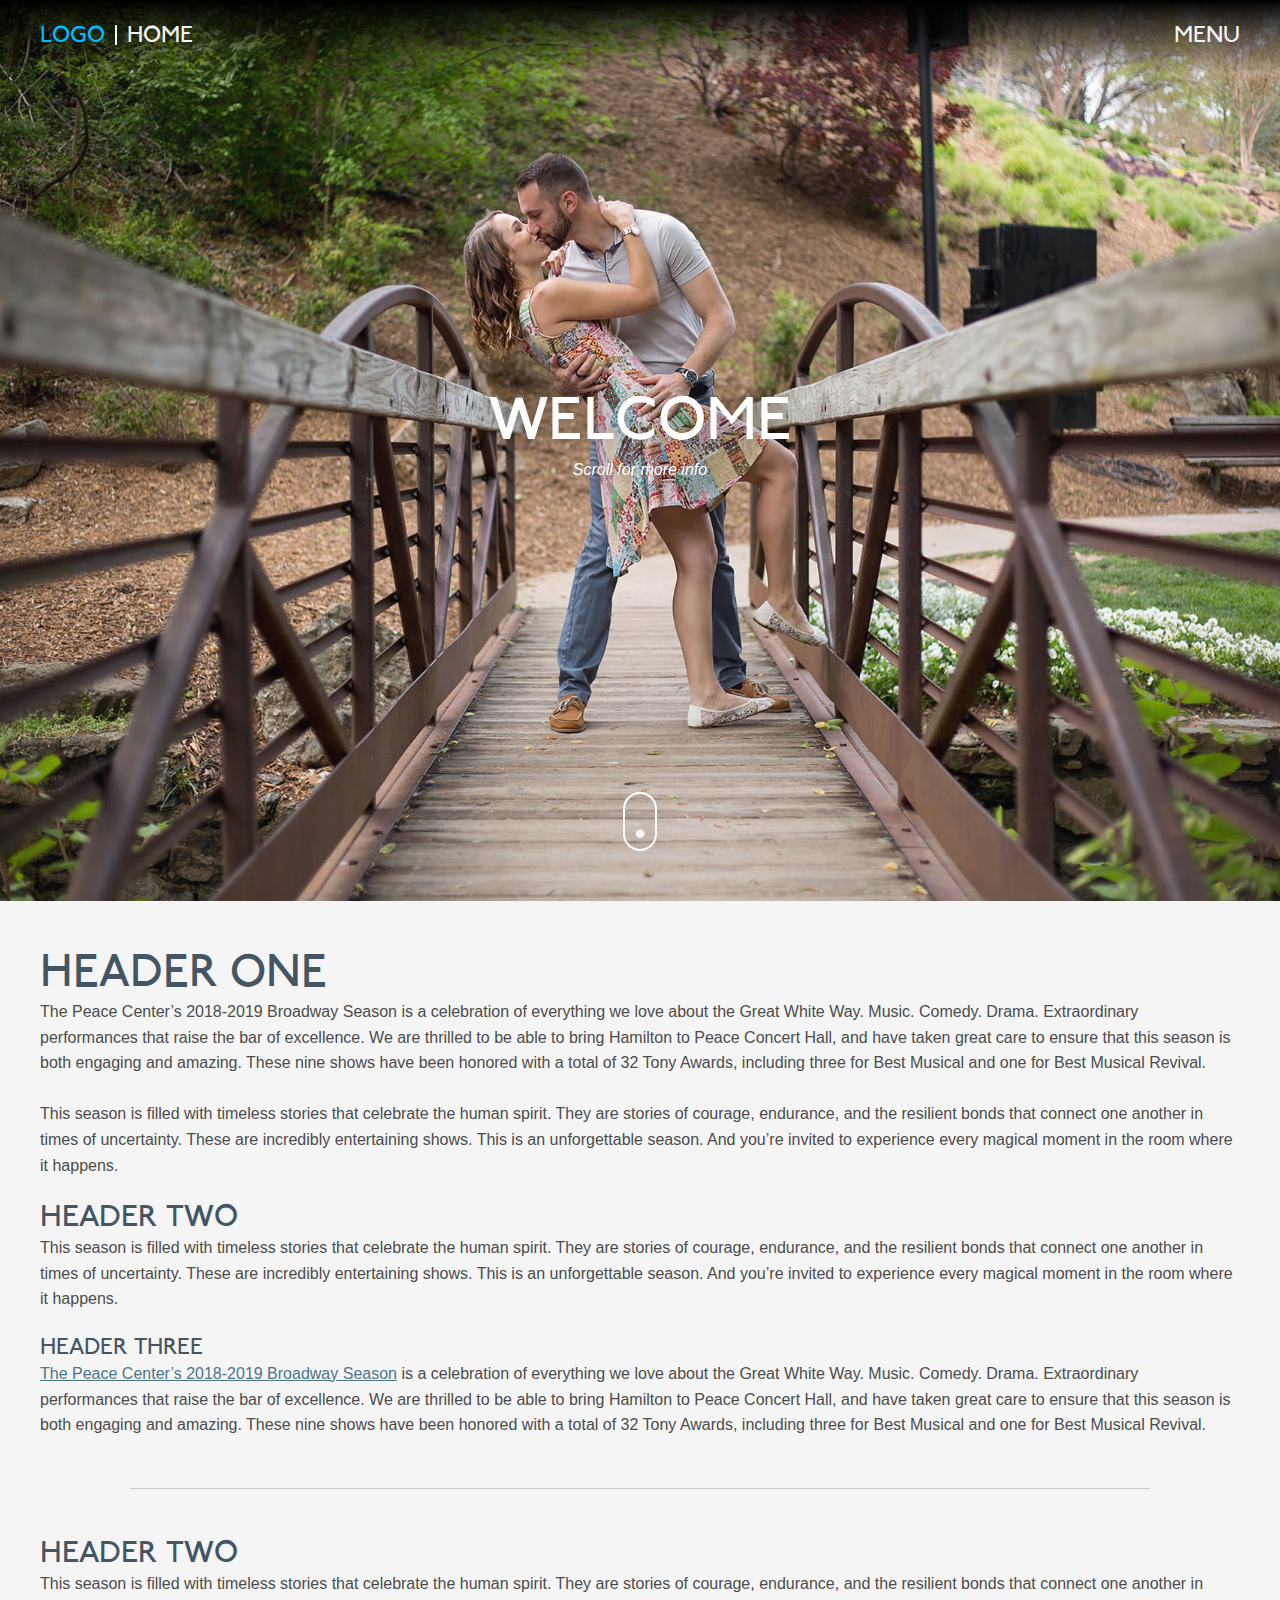
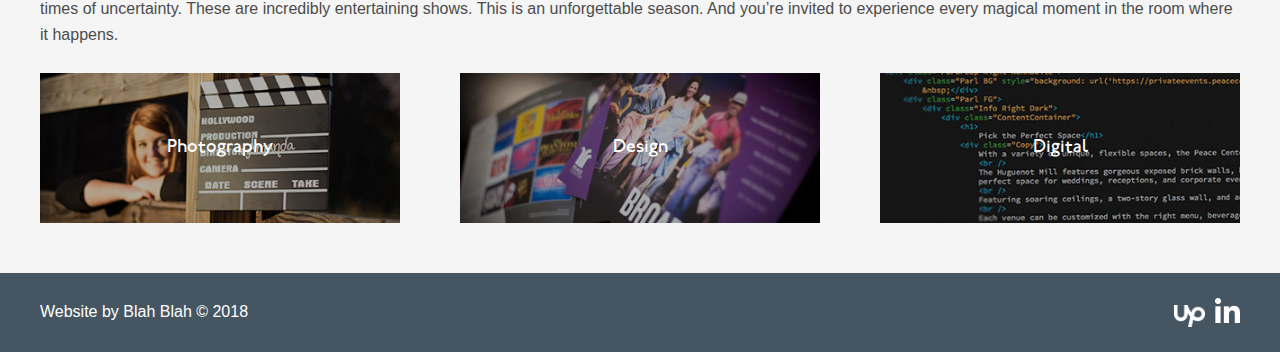
==== index.html @ f7c5461b "gallery push for testing" ====
<!doctype html>
<html>
<head>
<meta charset="UTF-8">
<title>Home</title>
	<meta name="viewport" content="width=device-width, initial-scale=1.0">
	<link href="resources/css/unite-gallery.css" type="text/css" rel="stylesheet">
	<link href="resources/css/style.css" type="text/css" rel="stylesheet">
	<script src="https://code.jquery.com/jquery-3.2.1.min.js" integrity="sha256-hwg4gsxgFZhOsEEamdOYGBf13FyQuiTwlAQgxVSNgt4=" crossorigin="anonymous"></script>
	<script src="resources/js/googlejs.js"></script>
	<script src ="resources/js/unitegallery.js"></script>
	<script src ="resources/js/sss.js"></script>
	<script src ="resources/js/jquery.ready.js"></script>
</head>

<body>
	<!--Menu-->
	<header>
		<div class="holder maxw">
			<div class="logo">
				<span>Logo</span>
				<div style="background: #f5f5f5; width: 2px; height: 20px; display: inline-block; margin: 0 10px;"></div>
				<span>Home</span>
			</div>
			<div class="mobiletoggle">Menu</div>
			<nav class="menu">
				<div class="menulist">
					<li class="top"><a href="index.html">Home</a></li>
					<li class="top"><a href="about.html">About</a></li>
					<li class="top child listener"><a href="galleryselect.html">Portfolio</a>
						<ul class="dropdown hidden listener">
							<li class="sub"><a href="gallery1.html">Photography</a></li>
							<li class="sub"><a href="gallery2.html">Print & Digital Design</a></li>
							<li class="sub"><a href="gallery3.html">Digital Production</a></li>
						</ul>
					</li>
					<li class="top"><a href="contact.html">Contact</a></li>
				</div>
			</nav>
		</div>
	</header>
	<!--Slider-->
	<div class="slider homepage" style="margin-top: -74px;">
		<div class="hero" style="background-image: url(resources/images/big/bridgefull.jpg)">
			<div class="holder">
				<h1>Welcome</h1>
				<p>Scroll for more info</p>
			</div>
			<div class="downward"></div>
		</div>
		<div class="hero" style="background-image: url(resources/images/big/EclipseL-1.jpg)">
			<div class="holder">
				<h1>Welcome</h1>
				<p>Scroll for more info</p>
			</div>
			<div class="downward"></div>
		</div>
		<div class="hero" style="background-image: url(resources/images/big/cbroadway1.jpg)">
			<div class="holder">
				<h1>Welcome</h1>
				<p>Scroll for more info</p>
			</div>
			<div class="downward"></div>
		</div>
		<div class="hero" style="background-image: url(resources/images/big/amanda.jpg)">
			<div class="holder">
				<h1>Welcome</h1>
				<p>Scroll for more info</p>
			</div>
			<div class="downward"></div>
		</div>
	</div>
	<!--Content-->
	<div class="main">
		<div class="maxw">
			<div class="content">
				<div class="copy">
					<h1>Header One</h1>
					<p>The Peace Center’s 2018-2019 Broadway Season is a celebration of everything we love about the Great White Way. Music. Comedy. Drama. Extraordinary performances that raise the bar of excellence. We are thrilled to be able to bring Hamilton to Peace Concert Hall, and have taken great care to ensure that this season is both engaging and amazing. These nine shows have been honored with a total of 32 Tony Awards, including three for Best Musical and one for Best Musical Revival.<br><br>

					This season is filled with timeless stories that celebrate the human spirit. They are stories of courage, endurance, and the resilient bonds that connect one another in times of uncertainty. These are incredibly entertaining shows. This is an unforgettable season. And you’re invited to experience every magical moment in the room where it happens.</p>
					<h2>Header Two</h2>
					<p>This season is filled with timeless stories that celebrate the human spirit. They are stories of courage, endurance, and the resilient bonds that connect one another in times of uncertainty. These are incredibly entertaining shows. This is an unforgettable season. And you’re invited to experience every magical moment in the room where it happens.</p>
					<h3>Header Three</h3>
					<p><a href="#">The Peace Center’s 2018-2019 Broadway Season</a> is a celebration of everything we love about the Great White Way. Music. Comedy. Drama. Extraordinary performances that raise the bar of excellence. We are thrilled to be able to bring Hamilton to Peace Concert Hall, and have taken great care to ensure that this season is both engaging and amazing. These nine shows have been honored with a total of 32 Tony Awards, including three for Best Musical and one for Best Musical Revival.</p>
				</div>
				<div class="sectionSep"></div>
				<div class="copy">
					<h2>Header Two</h2>
					<p>This season is filled with timeless stories that celebrate the human spirit. They are stories of courage, endurance, and the resilient bonds that connect one another in times of uncertainty. These are incredibly entertaining shows. This is an unforgettable season. And you’re invited to experience every magical moment in the room where it happens.</p>
				</div>
				<div class="holder three">
					<div class="boxlinks" style="background-image: url('resources/images/thumbs/amanda-home.jpg');">
						<a class="gallink" href="gallery1.html">View Gallery</a>
						<span class="galvanish">Photography</span>
					</div>
					<div class="boxlinks" style="background-image: url('resources/images/thumbs/bwbrochure.jpg');">
						<a class="gallink" href="gallery2.html">View Gallery</a>
						<span class="galvanish">Design</span>
					</div>
					<div class="boxlinks" style="background-image: url('resources/images/thumbs/code-home.jpg');">
						<a class="gallink" href="gallery3.html">View Gallery</a>
						<span class="galvanish">Digital</span>
					</div>
				</div>
			</div>
		</div>
	</div>
	<!--Footer-->
	<footer>
		<div class="maxw flex">
			<span>Website by Blah Blah © 2018</span>
			<div class="holder">
				<img alt="" src="resources/images/images/upwork.png" class="social" style="height: 22px; margin: 7px 10px 0 0;">
				<img alt="" src="resources/images/images/linkedin.png" class="social" style="height: 25px;">
			</div>
		</div>
	</footer>
</body>
</html>
---- resources/css/unite-gallery.css ----
.---------Protection--------{}

.ug-gallery-wrapper, 
.ug-gallery-wrapper *{
	transition: all !important;
	-o-transition: all !important;
	-webkit-transition: all;
	-moz-transition: all !important;
	-ms-transition: all !important;
	max-width:none;
}

.ug-gallery-wrapper{
	z-index:0;
} 

.ug-item-wrapper img{
	width:auto;
	max-width:none;
	margin:0px;
	padding:0px;
}

.ug-videoplayer-wrapper video{
	height:100%;
	width:100%;
	visibility: visible !important;
}


.---------General_Styles--------{}

.ug-rtl{
	direction:rtl;
}

.ug-gallery-wrapper{
	overflow:hidden;
	position:relative;
	font-family:Arial, Helvetica, sans-serif;
}

.ug-error-message{
	text-align:center;
	padding-top:30px;
	padding-bottom:30px;
	font-size:20px;
	color:#F30D0D;
}

.ug-error-message-wrapper{
	width:100%;
	height:100%;
	border:1px solid black;
}

.ug-gallery-wrapper .ug-canvas-pie{
	position:absolute;
	z-index:4;
}

.ug-gallery-wrapper .ug-progress-bar{
	position:absolute;
	overflow:hidden;
	z-index:4;
}

.ug-gallery-wrapper .ug-progress-bar-inner{
	xposition:absolute;
}

.ug-gallery-wrapper.ug-fullscreen{
	height: 100% !important;
	width: 100% !important;
	max-width:none !important;
	max-height:none !important;
}

.ug-gallery-wrapper.ug-fake-fullscreen{
	position: fixed !important;
	height: auto !important;
	width: auto !important;
	max-width:none !important;
	max-height:none !important;
	margin: 0px !important;
	padding: 0px !important;
	top: 0px !important;
	left: 0px !important;
	bottom: 0px !important;
	right: 0px !important;
	z-index: 999999 !important;
}

.ug-body-fullscreen{
	overflow: hidden !important;
	height: 100% !important;
	width: 100% !important;
	margin:0px !important;
	padding:0px !important;	
}

.ug-gallery-wrapper .ug-preloader-trans{
	display:block;
	height:35px;
	width:32px;
	height:32px;
	background-image:url('../images/images/loader_skype_trans.gif');
	background-repeat:no-repeat;
}


.--------------SLIDER------------------{}

.ug-gallery-wrapper .ug-slider-wrapper{
	position:absolute;
	overflow:hidden;
	z-index:1;
	background-color:#000000;
}


.ug-slider-wrapper .ug-slide-wrapper{
	position:absolute;
}

.ug-slide-wrapper.ug-slide-clickable{
	cursor:pointer;
}

.ug-slider-wrapper .ug-slider-inner{
	position:absolute;
	z-index:0;
}

.ug-slider-wrapper .ug-item-wrapper{
	position:absolute;
	overflow:hidden;
}

.ug-slider-wrapper,
.ug-item-wrapper img{
	
	-webkit-user-select: none;	/* make unselectable */         
	-moz-user-select: none; 
	-ms-user-select: none;	
	max-width:none !important;
	box-sizing:border-box;
}

.ug-slider-wrapper .ug-slider-preloader{
	position:absolute;
	z-index:1;
	border:2px solid #ffffff;
	border-radius:6px;
	background-color:#ffffff;
	background-position:center center;
	background-repeat:no-repeat;
}

.ug-slider-preloader.ug-loader1{
	width:30px;
	height:30px;
	background-image:url('../images/images/loader-white1.gif');
}

.ug-slider-preloader.ug-loader1.ug-loader-black{
	background-image:url('../images/images/loader-black1.gif');	
}
	
.ug-slider-preloader.ug-loader2{
	width:32px;
	height:32px;
	background-image:url('../images/images/loader-white2.gif');
}

.ug-slider-preloader.ug-loader2.ug-loader-black{
	background-image:url('../images/images/loader-black2.gif');	
}

.ug-slider-preloader.ug-loader3{
	width:38px;
	height:38px;
	background-image:url('../images/images/loader-white3.gif');
}

.ug-slider-preloader.ug-loader3.ug-loader-black{
	background-image:url('../images/images/loader-black3.gif');	
}

.ug-slider-preloader.ug-loader4{
	width:32px;
	height:32px;
	background-image:url('../images/images/loader-white4.gif');
	background-color:white;
}

.ug-slider-preloader.ug-loader4.ug-loader-black{
	background-image:url('../images/images/loader-black4.gif');	
}

.ug-slider-preloader.ug-loader5{
	width:60px;
	height:8px;
	background-image:url('../images/images/loader-white5.gif');
	background-color:white;
	border:none;
	border-radius:0px;
}

.ug-slider-preloader.ug-loader5.ug-loader-black{
	background-image:url('../images/images/loader-black5.gif');
	border:2px solid #000000;
}

.ug-slider-preloader.ug-loader6{
	width:32px;
	height:32px;
	background-image:url('../images/images/loader-white6.gif');
}

.ug-slider-preloader.ug-loader6.ug-loader-black{
	background-image:url('../images/images/loader-black6.gif');	
}

.ug-slider-preloader.ug-loader7{
	width:32px;
	height:10px;
	background-image:url('../images/images/loader-white7.gif');
	border-width:3px;
	border-radius:3px;
}

.ug-slider-preloader.ug-loader7.ug-loader-black{
	background-image:url('../images/images/loader-black7.gif');	
}

.ug-slider-preloader.ug-loader-black{
	border-color:#000000;
	background-color:#000000;
}

.ug-slider-preloader.ug-loader-nobg{
	background-color:transparent;
}

.ug-slider-wrapper .ug-button-videoplay{
	position:absolute;
	z-index:2;
	cursor:pointer;	
}

.ug-slider-wrapper .ug-button-videoplay.ug-type-square{	
	width:86px;
	height:66px;
	background-image:url('../images/images/play-button-square.png');
	background-position:0px -66px;
}

.ug-slider-wrapper .ug-button-videoplay.ug-type-square.ug-button-hover{
	background-position:0px 0px;
}


.ug-slider-wrapper .ug-button-videoplay.ug-type-round{	
	width:76px;
	height:76px;
	background-image:url('../images/images/play-button-round.png');
	opacity:0.9;
	filter: alpha(opacity = 90);
	transition: all 0.3s ease 0s !important;
}


.ug-slider-wrapper .ug-button-videoplay.ug-type-round.ug-button-hover{
	opacity:1;
	filter: alpha(opacity = 100);
	transition: all 0.3s ease 0s !important;
}


.--------------VIDEO_PLAYER------------------{}

.ug-gallery-wrapper .ug-videoplayer{
	position:absolute;
	z-index:100;	
	background-color:#000000;
	background-image:url('../images/images/loader-black1.gif');	
	background-repeat:no-repeat;
	background-position:center center;
	box-sizing:border-box;
	-moz-box-sizing:border-box;
}

.ug-videoplayer .ug-videoplayer-wrapper{
	width:100%;
	height:100%;
	background-color:#000000;
	background-image:url('../images/images/loader-black1.gif');	
	background-repeat:no-repeat;
	background-position:center center;
}


.ug-videoplayer .ug-videoplayer-button-close{
	position:absolute;
	height:64px;
	width:64px;
	background-image:url('../images/images/button-close.png');
	cursor:pointer;
	z-index:1000;
}


.ug-videoplayer .ug-videoplayer-button-close:hover{
	background-position: 0px -64px;
}

.--------------THUMBS_STRIP------------------{}


.ug-gallery-wrapper .ug-thumbs-strip,
.ug-gallery-wrapper .ug-thumbs-grid{
	position:absolute;
	overflow:hidden;
	
	-webkit-user-select: none;	/* make unselectable */         
	-moz-user-select: none; 
	-ms-user-select: none;
	
	xbackground-color:green;
	z-index:10;
}

.ug-thumbs-strip.ug-dragging{
	xcursor: -webkit-grab;
	xcursor: -moz-grab;
}

.ug-gallery-wrapper .ug-thumbs-strip-inner,
.ug-gallery-wrapper .ug-thumbs-grid-inner{
	position:absolute;
}

.ug-thumb-wrapper.ug-thumb-generated{
	position:absolute;
	overflow:hidden;
	
	-webkit-user-select: none;	/* make unselectable */         
	-moz-user-select: none; 
	-ms-user-select: none;
	
	box-sizing:border-box;
	-moz-box-sizing:border-box;
}


.ug-thumb-wrapper.ug-thumb-generated .ug-thumb-loader,
.ug-thumb-wrapper.ug-thumb-generated .ug-thumb-error{
	position:absolute;
	top:0px;
	left:0px;
	background-repeat:no-repeat;
	background-position:center center;
}

.ug-thumb-wrapper .ug-thumb-border-overlay{
	position:absolute;
	top:0px;
	left:0px;
	z-index:4;
	box-sizing:border-box;
	-moz-box-sizing:border-box;
	border-style:solid;
}

.ug-thumb-wrapper .ug-thumb-overlay{
	position:absolute;
	top:0px;
	left:0px;
	z-index:3;
}

.ug-thumb-wrapper.ug-thumb-generated .ug-thumb-loader-dark{
	background-image:url('../images/images/loader.gif');
}

.ug-thumb-wrapper.ug-thumb-generated .ug-thumb-loader-bright{
	background-image:url('../images/images/loader_bright.gif');
}

.ug-thumb-wrapper.ug-thumb-generated .ug-thumb-error{
	background-image:url('../images/images/not_loaded.png');
}

.ug-thumb-wrapper.ug-thumb-generated img{
	position:absolute;
	z-index:1;
	max-width:none !important;
}

.ug-thumb-wrapper.ug-thumb-generated img.ug-thumb-image-overlay{
	position:absolute;
	z-index:2;
	max-width:none !important;
}


/* bw desaturate effect lightweight */
img.ug-bw-effect{
	filter: grayscale(100%);
    filter: url("data:image/svg+xml;utf8,<svg xmlns=\'http://www.w3.org/2000/svg\'><filter id=\'grayscale\'><feColorMatrix type=\'matrix\' values=\'0.3333 0.3333 0.3333 0 0 0.3333 0.3333 0.3333 0 0 0.3333 0.3333 0.3333 0 0 0 0 0 1 0\'/></filter></svg>#grayscale"); /* Firefox 10+, Firefox on Android */	
	-moz-filter: grayscale(100%);
	-webkit-filter: grayscale(100%); 
}

/* blur effect desaturate effect lightweight */
img.ug-blur-effect{
	
	filter: blur(0.8px); 
	-webkit-filter: blur(0.8px);
	-moz-filter: blur(0.8px);
	-o-filter: blur(0.8px);
	-ms-filter: blur(0.8px);    
    filter: url("data:image/svg+xml;utf8,<svg xmlns=\'http://www.w3.org/2000/svg\'><filter id='blur'><feGaussianBlur stdDeviation=\'0.8\' /></filter></svg>#blur"); /* Firefox 10+, Firefox on Android */
	filter:progid:DXImageTransform.Microsoft.Blur(PixelRadius='0.8');
}

img.ug-sepia-effect{
	-webkit-filter: sepia(1);
	-webkit-filter: sepia(100%); -moz-filter: sepia(100%);
	-ms-filter: sepia(100%); -o-filter: sepia(100%);
	filter: url("data:image/svg+xml;utf8,<svg xmlns=\'http://www.w3.org/2000/svg\'><filter id=\'sepia\'><feColorMatrix values=\'0.14 0.45 0.05 0 0 0.12 0.39 0.04 0 0 0.08 0.28 0.03 0 0 0 0 0 1 0\' /></filter></svg>#sepia"); /* Firefox 10+, Firefox on Android */
	filter: sepia(100%);
	background-color: #5E2612;
	filter: alpha(opacity = 50);
	zoom:1;
}


.--------------BULLETS------------------{}


.ug-gallery-wrapper .ug-bullets{
	position: absolute;
	top:0px;
	left:0px;
	margin:0px;
	padding:0px;
}

.ug-gallery-wrapper .ug-bullets .ug-bullet{
	background-repeat:no-repeat;
	cursor:pointer;
	display:block;
	float:left;
	z-index:2;
}

.ug-gallery-wrapper .ug-bullets .ug-bullet:first-child{
	margin-left:0px;
}


.--------------TEXT_PANEL------------------{}

.ug-gallery-wrapper .ug-textpanel{
	position:absolute;
	overflow:hidden;
}

.ug-slider-wrapper .ug-textpanel{
	z-index:2;
}

.ug-gallery-wrapper .ug-textpanel-bg,
.ug-gallery-wrapper .ug-textpanel-title,
.ug-gallery-wrapper .ug-textpanel-description{
	display:block;
	position:absolute;
	margin:0px;
	padding:0px;
}


.ug-gallery-wrapper .ug-textpanel-bg{
	background-color:#000000;
	opacity:0.4;
	filter: alpha(opacity = 40);
	z-index:1;
}

.ug-textpanel-textwrapper{
	overflow:hidden;
}

.ug-gallery-wrapper .ug-textpanel-title{
	font-size:16px;
	font-weight:bold;
	color:white;
	text-align:left;
	z-index:2;	
}

.ug-gallery-wrapper .ug-textpanel-description{
	font-size:14px;
	color:white;
	text-align:left;
	z-index:3;
}


.--------------ZOOM_PANEL------------------{}

.ug-slider-wrapper .ug-zoompanel{
	position:absolute;
	top:200px;
	left:100px;
}

.ug-zoompanel .ug-zoompanel-button{
    background-repeat: no-repeat;
    cursor:pointer;
    display:block;
}


.--------------ZOOM_PANEL_BUTTONS------------------{}

.ug-gallery-wrapper .ug-arrow-left{
	position:absolute;	
	background-repeat:no-repeat;
	display:block;
	cursor:pointer;
}

.ug-gallery-wrapper .ug-arrow-right{
	position:absolute;
	background-repeat:no-repeat;
	cursor:pointer;
}


.--------------GRID_PANEL_AND_ARROWS------------------{}


.ug-gallery-wrapper .ug-grid-panel{
	position:absolute;
    background-color: #000000;
    xbackground-color: blue;

    z-index:2;
}


.ug-gallery-wrapper .ug-grid-panel .grid-arrow{
	position:absolute;
	background-repeat:no-repeat;
	cursor:pointer;
	z-index:11;
}

.ug-gallery-wrapper .ug-grid-panel .grid-arrow.ug-button-disabled{
	cursor:default;	
}


/* handle tip */
.ug-gallery-wrapper .ug-panel-handle-tip{
	position:absolute;
	z-index:13;
	cursor:pointer;
}

.ug-gallery-wrapper .ug-overlay-disabled{
	position:absolute;
	z-index:100;
	width:100%;
	height:100%;
	background-color:#000000;
	opacity: 0.3;
    filter: alpha(opacity=30);	
	background-image:url('../images/images/cover-grid.png');
}


.--------------STRIP_PANEL------------------{}

.ug-gallery-wrapper .ug-strip-panel{
	position:absolute;
	background-color:#000000;
	z-index:2;
}

.ug-strip-panel .ug-strip-arrow{
	position:absolute;	
	cursor:pointer;
}

.ug-strip-panel .ug-strip-arrow.ug-button-disabled{
	cursor:default;
}


.ug-strip-panel .ug-strip-arrow-tip{
	position:absolute;
}

.--------------TILES------------------{}

.ug-thumb-wrapper.ug-tile{
	display:block;
	position:absolute;
	box-sizing:border-box;
	-moz-box-sizing:border-box;
	overflow:hidden;
	padding:0px;
	margin:0px;
}

.ug-tile .ug-tile-cloneswrapper{
	position:absolute;
	width:0px;
	height:0px;
	top:0px;
	left:0px;
	overflow:hidden;
	opacity:0;
	filter: alpha(opacity = 90);
}


/* transit something */
/* transit fixed size items */
/* transit image overlay */

.ug-tiles-transit.ug-tiles-transition-active .ug-thumb-wrapper.ug-tile,
.ug-tiles-transit.ug-tiles-transition-active .ug-thumb-wrapper.ug-tile .ug-trans-enabled{
	transition: left 0.7s ease 0s, top 0.7s ease 0s, width 0.7s ease 0s, height 0.7s ease 0s !important;
}


.ug-thumb-wrapper.ug-tile.ug-tile-clickable{
	cursor: pointer;
}

.ug-thumb-wrapper.ug-tile .ug-image-container{
	position:absolute;
	overflow:hidden;
	z-index:1;
	top:0px;
	left:0px;
}

.ug-thumb-wrapper.ug-tile img.ug-thumb-image{

	-webkit-user-select: none;	/* make unselectable */         
	-moz-user-select: none; 
	-ms-user-select: none;	
	max-width:none !important;
	max-height:none !important;

	display:block;	
	border:none;
	padding:0px !important;
	margin:0px !important;
	
	width:auto;
	height:auto;
	position:absolute;
}


.ug-thumb-wrapper.ug-tile .ug-tile-image-overlay{
	position:absolute;
	overflow:hidden;
	z-index:2;
	top:0px;
	left:0px;
}

.ug-thumb-wrapper.ug-tile .ug-tile-image-overlay img{
	width:100%;
	max-width:none !important;	
}

.ug-tiletype-justified .ug-thumb-wrapper.ug-tile .ug-tile-image-overlay img{
	height:100%;
	max-width:none !important;	
}

.ug-thumb-wrapper.ug-tile .ug-tile-icon{
	position:absolute;
	width:38px;
	height:38px;
	background-repeat:no-repeat;
	background-position:0 0;
	xbackground-color:green;
	z-index:6;
	top:1px;
	left:1px;
	cursor:pointer;
}

.ug-thumb-wrapper.ug-tile .ug-tile-icon.ug-icon-link{
	background-image:url('../images/images/icon-link32.png');	
}

.ug-thumb-wrapper.ug-tile .ug-tile-icon.ug-icon-zoom{
	background-image:url('../images/images/icon-zoom32.png');	
}

.ug-thumb-wrapper.ug-tile .ug-tile-icon.ug-icon-play{
	background-image:url('../images/images/icon-play32.png');	
}

.ug-thumb-wrapper.ug-tile .ug-tile-icon:hover{
	background-position:0 -38px;
}


.ug-thumbs-grid .ug-tile-image-overlay img{
	width:auto;
	height:auto;
	position:absolute;
	max-width:none !important;
}

/* text panel on tiles*/

.ug-tile .ug-textpanel{
	z-index: 5;
	cursor:default;
}

.ug-tile.ug-tile-clickable .ug-textpanel{
	cursor:pointer;
}

.ug-tile .ug-textpanel-title{
	font-size:14px;
	font-weight:bold;
}

.--------------CAROUSEL------------------{}

.ug-gallery-wrapper .ug-carousel-wrapper{
	position:absolute;
	overflow:hidden;
}

.ug-gallery-wrapper .ug-carousel-inner{
	position:absolute;
}


.------------------LIGHTBOX---------------------{}

.ug-gallery-wrapper.ug-lightbox{
	display: none;
	position: fixed;
    border: none;
    padding:0px;
    margin:0px;
    outline: invert none medium;
    overflow: hidden;
    top: 0;
    left: 0;
	width: 100%;
    height: 100%;
	max-width:none !important;
	max-height:none !important;
    z-index: 999999;
}

.ug-lightbox .ug-lightbox-top-panel{
	position:absolute;
	z-index:2;
}

.ug-lightbox .ug-lightbox-top-panel-overlay{
	width:100%;
	height:100%;
	position:absolute;
	background-color:#000000;
	opacity:0.4;
	filter: alpha(opacity=40);
}


.ug-lightbox .ug-lightbox-overlay{
	z-index:1;
	width:100%;
	height:100%;
    background-color:#000000;
    opacity:1;
}

.ug-lightbox .ug-slider-wrapper{
	z-index:1;
	xbackground-color:green;
	background-color:transparent !important;
}

.ug-lightbox .ug-textpanel{
	z-index: 2;
}


.ug-lightbox .ug-lightbox-arrow-left,
.ug-lightbox .ug-lightbox-arrow-right{
	position:absolute;
	width:50px;
	height:55px;
	background-repeat:no-repeat;
	background-image:url('../images/images/lightbox-arrow-left.png');
	background-position:0px 0px;
	z-index:3;
	cursor:pointer;
}

.ug-lightbox .ug-lightbox-arrow-right{
	background-image:url('../images/images/lightbox-arrow-right.png');
}

.ug-lightbox .ug-lightbox-button-close{
	position:absolute;
	width:36px;
	height:36px;
	background-repeat:no-repeat;
	background-image:url('../images/images/lightbox-icon-close.png');
	background-position:0px 0px;
	z-index:4;
	cursor:pointer;
}


.ug-lightbox-compact .ug-lightbox-button-close{
	width:45px;
	height:41px;
	background-image:url('../images/images/lightbox-icon-close-compact2.png');
}


.ug-lightbox .ug-lightbox-arrow-left.ug-arrow-hover,
.ug-lightbox .ug-lightbox-arrow-right.ug-arrow-hover{
	background-position:0px -55px;	
}

.ug-lightbox .ug-lightbox-button-close.ug-button-hover{
	background-position:0px -35px;
}

.ug-lightbox-compact .ug-lightbox-button-close.ug-button-hover{
	background-position:0px -40px;
}

.ug-lightbox .ug-lightbox-numbers{
	position:absolute;
	color:#e5e5e5;
	font-size:12px;
	top:14px;
	left:8px;
	z-index:3;
}

.ug-lightbox-compact .ug-lightbox-numbers{
	font-size: 14px;
	padding-right:5px;
	padding-top:7px;
}

.ug-lightbox .ug-textpanel-title,
.ug-lightbox .ug-textpanel-description{
	font-size: 14px;
	font-weight: normal;
	color: #e5e5e5;
}

.ug-lightbox-compact .ug-textpanel-title,
.ug-lightbox-compact .ug-textpanel-description{
	color:#F3F3F3;
	font-size: 16px;
}

.------------------LOADMORE_BUTTON---------------------{}

.ug-loadmore-wrapper{
	margin-top:20px;
	text-align:center;	
}

.ug-loadmore-wrapper .ug-loadmore-button{
	display:inline-block;
	padding:5px;
	border:1px solid #939393;
	text-decoration:none;
	color: #4F4F4F;
}

.ug-loadmore-wrapper .ug-loadmore-error{
	color:red;
}

.ug-loadmore-wrapper .ug-loadmore-button:hover{
	background-color:#F0F0F0;	
	color:#515151;
}

.ug-loadmore-wrapper .ug-loadmore-loader{
	color: #515151;
}



.------------------CATEGORY_TABS---------------------{}

	.ug-tabs-wrapper{
		margin-top:0px;
		margin-bottom:20px;
		text-align:center;
	}

	.ug-tabs-wrapper a.ug-tab{
	    display: inline-block;
		cursor:pointer;
		text-decoration:none;
		color:#ffffff;
		padding-left:8px;
		padding-right:8px;
		padding-top:6px;
		padding-bottom:6px;
		margin-left:5px;
		background-color:#333333;
		border-radius:3px;
		font-size:12px;
		font-weight:normal;
		
		border: 1px solid #969696;
	}
	
	.ug-tabs-wrapper a.ug-tab:hover{
		background-color: #707070 !important;
	}

	.ug-tabs-wrapper a.ug-tab.ug-tab-selected,
	.ug-tabs-wrapper a.ug-tab.ug-tab-selected:hover{
		background-color: #2077A2 !important;
		cursor:default !important;
	}

	.ug-tabs-wrapper a.ug-tab:first-child{
		margin-left:0px !important;
	}


.------------------DEFAULT_SKIN---------------------{}

/* --- arrows -- */

.ug-arrow-left.ug-skin-default,
.ug-arrow-right.ug-skin-default{
	width:15px;
	height:30px;
	background-image:url('../skins/default/slider_arrow_left.png');
	background-position:0px 0px;
}

.ug-arrow-right.ug-skin-default{
	background-image:url('../skins/default/slider_arrow_right.png');
}

.ug-arrow-left.ug-skin-default.ug-arrow-hover,
.ug-arrow-right.ug-skin-default.ug-arrow-hover{
	background-position:0px -30px;
}

.ug-arrow-left.ug-skin-default.ug-arrow-disabled,
.ug-arrow-right.ug-skin-default.ug-arrow-disabled{
	background-position:0px -60px;
}

/* --- bullets -- */

.ug-bullets.ug-skin-default .ug-bullet{
	width:15px;
	height:15px;
	background-image:url('../skins/default/slider_bullets.png');
	background-position:top left;
	margin-left:5px;
}

.ug-bullets.ug-skin-default .ug-bullet.ug-bullet-active{
	background-position:bottom left;
}

.ug-bullets.ug-skin-default.ug-bullets-gray .ug-bullet{ 
	background-image:url('../skins/default/tile_bullets_gray.png');
}

.ug-bullets.ug-skin-default.ug-bullets-blue .ug-bullet{ 
	background-image:url('../skins/default/tile_bullets_blue.png');
}

.ug-bullets.ug-skin-default.ug-bullets-brown .ug-bullet{ 
	background-image:url('../skins/default/tile_bullets_brown.png');
}

.ug-bullets.ug-skin-default.ug-bullets-green .ug-bullet{ 
	background-image:url('../skins/default/tile_bullets_green.png');
}

.ug-bullets.ug-skin-default.ug-bullets-red .ug-bullet{ 
	background-image:url('../skins/default/tile_bullets_red.png');
}

.ug-button-tile-navigation{
	width:36px;
	height:36px;
	background-position:top left;
	cursor:pointer;
	float:left;
}

.ug-button-tile-navigation.ug-button-tile-left{
	background-image:url('../skins/default/tile_button_left.png');
}

.ug-button-tile-navigation.ug-button-tile-right{
	background-image:url('../skins/default/tile_button_right.png');
}

.ug-button-tile-navigation:hover{
	background-position:bottom left;
}

.ug-button-tile-navigation.ug-button-disabled{
	opacity:0.6;
}

.ug-button-tile-navigation.ug-button-disabled:hover{
	background-position:top left;	
}

.ug-button-tile-navigation.ug-button-tile-play{
	background-image:url('../skins/default/tile_button_play_pause.png');
	width:35px;
} 

.ug-button-tile-navigation.ug-button-tile-play.ug-pause-icon{
	background-position:bottom left;
} 

.ug-button-tile-navigation.ug-button-tile-play:hover{
	background-position:top left;
} 

.ug-button-tile-navigation.ug-button-tile-play.ug-pause-icon:hover{
	background-position:bottom left;
} 


/* --- play button -- */

.ug-button-play.ug-skin-default{
	position:absolute;
	background-image:url('../skins/default/button_playpause.png');
    width:14px;
    height:17px;
    cursor:pointer;
	background-position:0px 0px;
}

.ug-button-play.ug-skin-default.ug-button-hover{
	background-position:0px -17px;	
}

.ug-button-play.ug-skin-default.ug-stop-mode{
	background-position:0px -34px;
}

.ug-button-play.ug-skin-default.ug-stop-mode.ug-button-hover{
	background-position:0px -51px;
}

/* --- fullscreen button -- */

.ug-button-fullscreen.ug-skin-default{
	position:absolute;
	background-image:url('../skins/default/button_fullscreen.png');
    width:16px;
    height:16px;
    cursor:pointer;
	background-position:0px 0px;
}

.ug-button-fullscreen.ug-skin-default.ug-button-hover{
	background-position:0px -16px;	
}

.ug-button-fullscreen.ug-skin-default.ug-fullscreenmode{
	background-position:0px -32px;
}

.ug-button-fullscreen.ug-skin-default.ug-fullscreenmode.ug-button-hover{
	background-position:0px -48px;
}


/* --- zoom panel --- */

.ug-zoompanel.ug-skin-default .ug-zoompanel-button{
    background-repeat: no-repeat;
    cursor:pointer;
    height: 23px;
    width: 23px;
    margin-top:5px;
    background-position: 0px 0px;	
}

.ug-zoompanel.ug-skin-default .ug-zoompanel-plus{
	margin-top:0px;
}

.ug-zoompanel.ug-skin-default .ug-zoompanel-plus{
	background-image:url('../skins/default/icon_zoom_plus.png');
}

.ug-zoompanel.ug-skin-default .ug-zoompanel-minus{
	background-image:url('../skins/default/icon_zoom_minus.png');
}

.ug-zoompanel.ug-skin-default .ug-zoompanel-return{
	background-image:url('../skins/default/icon_zoom_back.png');
}

.ug-zoompanel.ug-skin-default .ug-zoompanel-button.ug-button-hover{
    background-position: 0px -23px;
}

.ug-zoompanel.ug-skin-default .ug-zoompanel-button-disabled,
.ug-zoompanel.ug-skin-default .ug-zoompanel-button.ug-button-hover.ug-zoompanel-button-disabled{
    background-position: 0px -46px;
    cursor:default;
}


/* --- Grid Panel Arrows -- */

/*--- down arrow ---*/

.ug-gallery-wrapper .ug-grid-panel .grid-arrow-down.ug-skin-default{
	width:30px;
	height:15px;
	background-position:0px 0px;	
	background-image:url('../skins/default/arrow_grid_down.png');
}

.ug-gallery-wrapper .ug-grid-panel .grid-arrow-down.ug-skin-default.ug-button-hover{
	background-position:0px -15px;
}

.ug-gallery-wrapper .ug-grid-panel .grid-arrow-down.ug-skin-default.ug-button-hover.ug-button-disabled,
.ug-gallery-wrapper .ug-grid-panel .grid-arrow-down.ug-skin-default.ug-button-disabled{
	background-position:0px -30px;
}


/*--- up arrow ---*/

.ug-gallery-wrapper .ug-grid-panel .grid-arrow-up.ug-skin-default{
	width:30px;
	height:15px;
	background-position:0px 0px;	
	background-image:url('../skins/default/arrow_grid_up.png');
}

.ug-gallery-wrapper .ug-grid-panel .grid-arrow-up.ug-skin-default.ug-button-hover{
	background-position:0px -15px;	
}

.ug-gallery-wrapper .ug-grid-panel .grid-arrow-up.ug-skin-default.ug-button-hover.ug-button-disabled,
.ug-gallery-wrapper .ug-grid-panel .grid-arrow-up.ug-skin-default.ug-button-disabled{
	background-position:0px -30px;
}

/*--- left arrow ---*/

.ug-gallery-wrapper .ug-grid-panel .grid-arrow-left.ug-skin-default{
	width:40px;
	height:40px;
	background-position:0px -40px;
	background-image:url('../skins/default/grid_arrow_left.png');
}

.ug-gallery-wrapper .ug-grid-panel .grid-arrow-left.ug-skin-default.ug-button-hover{
	background-position:0px -0px;
}

.ug-gallery-wrapper .ug-grid-panel .grid-arrow-left.ug-skin-default.ug-button-hover.ug-button-disabled,
.ug-gallery-wrapper .ug-grid-panel .grid-arrow-left.ug-skin-default.ug-button-disabled{
	background-position:0px -80px;
}

/*--- right arrow ---*/

.ug-gallery-wrapper .ug-grid-panel .grid-arrow-right.ug-skin-default{
	width:40px;
	height:40px;
	background-position:0px -40px;	
	background-image:url('../skins/default/grid_arrow_right.png');
}

.ug-gallery-wrapper .ug-grid-panel .grid-arrow-right.ug-skin-default.ug-button-hover{
	background-position:0px -0px;
}

.ug-gallery-wrapper .ug-grid-panel .grid-arrow-right.ug-skin-default.ug-button-hover.ug-button-disabled,
.ug-gallery-wrapper .ug-grid-panel .grid-arrow-right.ug-skin-default.ug-button-disabled{
	background-position:0px -80px;
}

/*--- left arrow - horizontal panel type ---*/

.ug-gallery-wrapper .ug-grid-panel .grid-arrow-left-hortype.ug-skin-default{
	width:15px;
	height:30px;
	background-image:url('../skins/default/slider_arrow_left.png');
	background-position:0px 0px;
}

.ug-gallery-wrapper .ug-grid-panel .grid-arrow-left-hortype.ug-skin-default.ug-button-hover{
	background-position:0px -30px;
}

.ug-gallery-wrapper .ug-grid-panel .grid-arrow-left-hortype.ug-skin-default.ug-button-hover.ug-button-disabled,
.ug-gallery-wrapper .ug-grid-panel .grid-arrow-left-hortype.ug-skin-default.ug-button-disabled{
	background-position:0px -60px;
}


/*--- right arrow - horizontal panel type ---*/

.ug-gallery-wrapper .ug-grid-panel .grid-arrow-right-hortype.ug-skin-default{
	width:15px;
	height:30px;
	background-image:url('../skins/default/slider_arrow_right.png');
	background-position:0px 0px;
}

.ug-gallery-wrapper .ug-grid-panel .grid-arrow-right-hortype.ug-skin-default.ug-button-hover{
	background-position:0px -30px;
}

.ug-gallery-wrapper .ug-grid-panel .grid-arrow-right-hortype.ug-skin-default.ug-button-hover.ug-button-disabled,
.ug-gallery-wrapper .ug-grid-panel .grid-arrow-right-hortype.ug-skin-default.ug-button-disabled{
	background-position:0px -60px;
}


/* --- Strip Panel Arrows -- */

/* left and right arrows */

.ug-strip-panel .ug-strip-arrow-left.ug-skin-default,
.ug-strip-panel .ug-strip-arrow-right.ug-skin-default{
	width:25px;
	height:50px;
}

.ug-strip-panel .ug-strip-arrow-left.ug-skin-default .ug-strip-arrow-tip,
.ug-strip-panel .ug-strip-arrow-right.ug-skin-default .ug-strip-arrow-tip{
	background-position:0px 0px;
	background-repeat:no-repeat;
	width:4px;
	height:7px;
}

.ug-strip-panel .ug-strip-arrow-left.ug-skin-default .ug-strip-arrow-tip{
	background-image:url('../skins/default/arrows_strip_left.png');
}

.ug-strip-panel .ug-strip-arrow-right.ug-skin-default .ug-strip-arrow-tip{
	background-image:url('../skins/default/arrows_strip_right.png');	
}

.ug-strip-panel .ug-strip-arrow-left.ug-skin-default.ug-button-hover .ug-strip-arrow-tip,
.ug-strip-panel .ug-strip-arrow-right.ug-skin-default.ug-button-hover .ug-strip-arrow-tip{
	background-position:0px -7px;
}


/* up and down arrows */

.ug-strip-panel .ug-strip-arrow-up.ug-skin-default,
.ug-strip-panel .ug-strip-arrow-down.ug-skin-default{
	height:25px;
	width:50px;
}

.ug-strip-panel .ug-strip-arrow-up.ug-skin-default .ug-strip-arrow-tip,
.ug-strip-panel .ug-strip-arrow-down.ug-skin-default .ug-strip-arrow-tip{
	background-position:0px 0px;
	background-repeat:no-repeat;
	width:7px;
	height:4px;
}

.ug-strip-panel .ug-strip-arrow-up.ug-skin-default .ug-strip-arrow-tip{
	background-image:url('../skins/default/arrows_strip_up.png');
}

.ug-strip-panel .ug-strip-arrow-down.ug-skin-default .ug-strip-arrow-tip{
	background-image:url('../skins/default/arrows_strip_down.png');	
}

.ug-strip-panel .ug-strip-arrow-up.ug-skin-default.ug-button-hover .ug-strip-arrow-tip,
.ug-strip-panel .ug-strip-arrow-down.ug-skin-default.ug-button-hover .ug-strip-arrow-tip{
	background-position:-7px 0px;
}

.ug-strip-panel .ug-strip-arrow.ug-skin-default.ug-button-disabled .ug-strip-arrow-tip{
	background-position:0px 0px;
	opacity:0.5;
	filter: alpha(opacity = 50);
}


/* --- Panel Handle Tip -- */

/* left and right handle */
.ug-gallery-wrapper .ug-handle-tip-left.ug-skin-default,
.ug-gallery-wrapper .ug-handle-tip-right.ug-skin-default{
	width:22px;
	height:36px;
	background-image:url('../skins/default/grid_handle_black_left.png');
	background-repeat:no-repeat;
	background-position:0px -36px;
}

.ug-gallery-wrapper .ug-handle-tip-right.ug-skin-default{
	background-image:url('../skins/default/grid_handle_black_right.png');
	background-position:0px -36px;
}

.ug-gallery-wrapper .ug-handle-tip-left.ug-button-hover.ug-skin-default,
.ug-gallery-wrapper .ug-handle-tip-right.ug-button-hover.ug-skin-default{
	background-position:0px -0px;	
}

.ug-gallery-wrapper .ug-handle-tip-left.ug-skin-default.ug-button-closed,
.ug-gallery-wrapper .ug-handle-tip-right.ug-skin-default.ug-button-closed{
	background-position:0px -108px;
}

.ug-gallery-wrapper .ug-handle-tip-left.ug-skin-default.ug-button-closed.ug-button-hover,
.ug-gallery-wrapper .ug-handle-tip-right.ug-skin-default.ug-button-closed.ug-button-hover{
	background-position:0px -72px;
}


/* top and bottom handle */

.ug-gallery-wrapper .ug-handle-tip-top.ug-skin-default,
.ug-gallery-wrapper .ug-handle-tip-bottom.ug-skin-default{	
	width:36px;
	height:22px;
	background-image:url('../skins/default/grid_handle_black_top.png');
	background-repeat:no-repeat;
	background-position:-36px 0px;
}

.ug-gallery-wrapper .ug-handle-tip-bottom.ug-skin-default{
	background-image:url('../skins/default/grid_handle_black_bottom.png');
	background-position:-36px 0px;
}

.ug-gallery-wrapper .ug-handle-tip-top.ug-skin-default.ug-button-hover,
.ug-gallery-wrapper .ug-handle-tip-bottom.ug-skin-default.ug-button-hover{
	background-position:0px 0px;	
}

.ug-gallery-wrapper .ug-handle-tip-top.ug-skin-default.ug-button-closed,
.ug-gallery-wrapper .ug-handle-tip-bottom.ug-skin-default.ug-button-closed{
	background-position:-108px 0px;
}

.ug-gallery-wrapper .ug-handle-tip-top.ug-skin-default.ug-button-closed.ug-button-hover,
.ug-gallery-wrapper .ug-handle-tip-bottom.ug-skin-default.ug-button-closed.ug-button-hover{
	background-position:-72px 0px;
}
---- resources/css/style.css ----
a,abbr,acronym,address,applet,article,aside,audio,b,big,blockquote,body,canvas,caption,center,cite,code,dd,del,details,dfn,div,dl,dt,em,embed,fieldset,figcaption,figure,footer,form,h1,h2,h3,h4,h5,h6,header,hgroup,html,i,iframe,img,ins,kbd,label,legend,li,mark,menu,nav,object,ol,output,p,pre,q,ruby,s,samp,section,small,span,strike,strong,sub,summary,sup,table,tbody,td,tfoot,th,thead,time,tr,tt,u,ul,var,video{margin:0;padding:0;border:0;font:inherit;vertical-align:baseline}footer,header,hgroup,menu,nav,section{display:block}ol,ul{list-style:none}body,html{font-size:16px;background-color:#f5f5f5;color:#4c4c4c;font-family:Avenir-Book,Helvetica,Arial,sans-serif;width:100%;overflow-x:hidden;line-height:1}:focus{outline:none;}input{font-size:15px;}

/*Font Family Import*/
@font-face {
	font-family: Johnston;
	src: url("../fonts/P22JohnstonUnderground.ttf");
}

/*Font Styles*/
h1,h2,h3,h4,h5,h6, .boxlinks span, nav, .mobiletoggle, .logo, #saveForm {
	font-family: 'Johnston', 'Avenir', helvetica, arial, sans-serif;
}

h1,h2,h3 {
	text-transform: uppercase;
	color: #455561;
}

h1 {
	font-size: 3rem;
}

h2 {
	font-size: 2rem;
}

h3 {
	font-size: 1.5rem;
}

h4 {
	margin: 0 0 8px;
	color: #666666;
}

p {
	line-height: 1.6;
	margin: 0 0 25px 0;
}

a {
	color: #4b768a;
}

nav a, nav, .mobiletoggle, .logo {
	text-transform: uppercase;
	color: #f5f5f5;
	text-decoration: none;
	font-size: 1.5rem;
}

.select a {
	text-decoration: none;
}

.sub a{
	font-size: 1rem;
}

.quarter a {
	display: block;
}

.copy p:last-of-type {
	margin: 0;
}

/*Initial Styles*/
body, html {
	font-size: 16px;
	font-family: 'Avenir', helvetica, arial, sans-serif;
	background: #f5f5f5;
	color: #4c4c4c;
}

/*Flex*/

.main, .content, .holder, footer, header, .menu, .menulist, .flex, form, .select, .select h1 {
	display: flex;
	justify-content: center;
	flex-flow: row wrap;
}

.class, .holder, .columns, form {
	justify-content: space-between;
}

.main {
	flex-flow: column wrap;
	width: 100vw;
	align-items: center;
	padding: 50px 0;
}

.maxw {
	max-width: 300px;
}

/*Header and Footer Styles*/
header, footer {
	background: #455561;
	color: #ffffff;
	padding: 25px 0;
	position: relative;
	z-index: 50;
	align-items: center;
}

header {
	background: linear-gradient(rgba(0,0,0,1), rgba(0,0,0,0));
}

footer {
	padding: 25px 0;
	z-index: 5;
}

footer .maxw {
	justify-content: space-between;
	align-items: center;
	flex-flow: column wrap;
	width: 100%;
}

footer span {
	margin: 0 0 25px;
}

footer .holder {
	width: auto;
}

/*Menu Styles*/

nav li {
	list-style: none;
	position: relative;
	z-index: 25;
}

.mobiletoggle, .logo {
	position: relative;
	z-index: 50;
	cursor: pointer;
}

.logo {
	display: flex;
	flex-flow: row wrap;
}

.logo span:first-of-type {
	color: #00bbff;
}

.menu {
	position: fixed;
	z-index: 15;
	top: 0;
	left: 0;
	right: 0;
	align-items: center;
	min-height: 100vh;
	margin-top: -101vh;
	transition-duration: 0.5s;
}

.active {
	margin-top: 0;
	transition-duration: 0.5s;
}

.menu:before {
	content: '';
	display: block;
	position: absolute;
	top: 0;
	left: 0;
	min-height: 100vh;
	width: 100vw;
	z-index: 10;
	background: #000000;
	opacity: 0.7;
}

.menulist {
	align-items: flex-start;
}

.top {
	width: 100%;
}

.top a {
	padding: 15px 30px;
	display: block;
	text-align: center;
	overflow: hidden;
}

.sub a {
	padding: 10px 30px;
}

/*Hero Styles*/

.hero {
	background-size: cover;
	background-position: center center;
}

.hero h1 {
	font-size: 4rem;
	color: #ffffff;
}

.hero p {
	font-style: italic;
}

.hero, .hero .holder {
	display: flex;
	flex-flow: column wrap;
	justify-content: center;
	align-items: center;
	height: calc(100vh + 1px);
	color: #ffffff;
	text-shadow: 0 0 20px rgba(0,0,0,0.5);
}

.downward {
	border: 2px solid #ffffff;
	width: 30px;
	height: 55px;
	border-radius: 20px;
	display: flex;
	color: #f5f5f5;
	position: absolute;
	bottom: 0;
	left: 0;
	right: 0;
	margin: 0 auto 50px;
	font-size: 2rem;
	animation: 3s fade2 linear 1;
}

.downward:after {
	content: '•';
	display: flex;
	justify-content: center;
	color: #f5f5f5;
	position: absolute;
	bottom: 0;
	left: 0;
	right: 0;
	margin-bottom: 0px;
	font-size: 2rem;
	animation: 3s ease-in-out infinite move;
}

@keyframes move {
  0% {margin-bottom: 30px; opacity: 0;}
  50% {margin-bottom: 0px; opacity: 1;}
  100% {margin-bottom: 30px; opacity: 0;}
}

/*Body Styles*/
.content {
	width: 100%;
}

.sectionSep {
	width: 85%;
	height: 1px;
	background: #cccccc;
	margin: 50px 0;
}

.holder {
	width: 100%;
}

.boxlinks {
	margin: 25px 0 0;
	height: 150px;
	width: 100%;
	background-size: cover;
	background-position: center;
	overflow: hidden;
	font-size: 1.2rem;
}

.boxlinks a, .boxlinks span {
	width: 100%;
	height: 150px;
	color: #ffffff;
	text-decoration: none;
	display: flex;
	justify-content: center;
	align-items: center;
}

.boxlinks a {
	background: rgba(75, 118, 138, 0.9);
	margin-left: -100%;
	transition-duration: 0.3s;
}

.boxlinks:hover a {
	background: rgba(75, 118, 138, 0.9);
	margin-left: 0;
	transition-duration: 0.3s;
}

.boxlinks span {
	background: rgba(0, 0, 0, 0.3);
	transition-duration: 0.3s;
	opacity: 1;
	margin-top: -150px;
}

.boxlinks:hover span {
	transition-duration: 0.3s;
	margin-left: 100%;
}

form {
	width: 100%;
}

input {
	width: 100%;
	padding: 15px;
}

input:first-of-type {
	margin: 0 0 25px;
}

textarea {
	width: 100%;
	padding: 15px;
	margin: 25px 0;
	font-family: 'Avenir', arial, helvetica, sans-serif;
	font-size: 15px;
	line-height: 1.6;
}

#saveForm {
	background: #4c4c4c;
	color: #f5f5f5;
	border: 0;
	margin: 0 auto;
	padding: 25px 0;
	border-radius: 50px;
	transition-duration: 0.3s;
	text-transform: uppercase;
	font-size: 1.2rem;
}

#saveForm:hover {
	background: #4b768a;
	transition-duration: 0.3s;
}

.third {
	width: calc(100% / 1);
}

.select {
	min-height: calc((100vh - 90px) / 3);
	align-items: center;
	background-size: cover;
	background-position: center;
	overflow: hidden;
}

.select h1 {
	width: 100%;
	text-align: center;
	color: #f5f5f5;
	text-shadow: 0 0 20px rgba(0,0,0,0.5);
	min-height: calc((100vh - 90px) / 3);
	align-items: center;
	transition-duration: 0.3s;
	opacity: 1;
}

.select h1.link {
	margin-left: -100%;
	background: rgba(75, 118, 138, 0.9);
	opacity: 0;
	width: 0;
	transition-duration: 0.3s;
	text-shadow: none;
}

.select:hover h1.link {
	margin-left: 0;
	opacity: 1;
	width: calc(100vw / 1);
	transition-duration: 0.3s;
}

.select:hover h1.vanish {
	width: 0;
	opacity: 0;
	transition-duration: 0.3s;
}

/*Slider Styles*/
.sss {
	height: 50vh;
	margin: 0; 
	padding: 0!important;
	position: relative;
	display: block;
	overflow: hidden;
}

.homepage .sss {
	height: calc(100vh + 1px);
	margin: 0; 
	padding: 0!important;
	position: relative;
	display: block;
	overflow: hidden;
}

.ssslide {
	width: 100%;
	margin: 0;
	padding: 0;
	position: absolute;
	top: 0;
	left: 0;
	display: none;
	overflow: hidden;
}

.ssslide img {
	max-width: 100%;
	height: auto;
	margin: 0;
	padding: 0;
	position: relative;
	display: block;
}

.sssnext, .sssprev {
	width: 25px;
	height: 100%;
	margin: 0;
	position: absolute;
	top: 0;
	background: url('../images/images/arr.png') no-repeat;
	display: none;
}

.sssprev {
	left: 3%;
	background-position: 0 50%;
}

.sssnext {
	right: 3%;
	background-position: -26px 50%;
}

.sssprev:hover, .sssnext:hover {
	cursor: pointer;
}

/*Gallery Styles*/
.quarter, .gallery {
		width: 100%!important;
	}

.quarter {
	margin: 0 0 50px;
}

@media only screen and (min-width: 768px) {
	.maxw {
		max-width: 700px;
	}
	
	input {
		width: calc(48% - 30px);
	}
	
	input:first-of-type {
		margin: 0;
	}
	
	.boxlinks {
		height: 120px;
		width: 30%;
	}

	.boxlinks a, .boxlinks span {
		height: 120px;
	}

	.boxlinks span {
		margin-top: -120px;
	}
	
	footer .maxw {
		flex-flow: row wrap;
	}

	footer span {
		margin: 0;
	}
	
}

@media only screen and (min-width: 1200px) {
	.maxw {
		max-width: 1200px;
	}
	
	.top {
		width: auto;
	}
	
	.top a:hover {
		color: #ffffff;
	}

	.top a:after {
		content: '';
		display: block;
		width: 0%;
		height: 1px;
		background: #ffffff;
		transition-duration: 0.3s;
		margin: 2px auto 0;
	}

	.top a:hover:after {
		content: '';
		display: block;
		width: 100%;
		height: 1px;
		background: #ffffff;
		transition-duration: 0.3s;
		margin: 2px auto 0;
	}
	
	.boxlinks {
		height: 150px;
	}

	.boxlinks a, .boxlinks span {
		height: 150px;
	}

	.boxlinks span {
		margin-top: -150px;
	}
	
	.third {
		width: calc(100% / 3);
	}

	.select {
		min-height: calc(100vh - 90px);
	}

	.select h1 {
		min-height: calc(100vh - 90px);
	}

	.select:hover h1.link {
		width: calc(100vw / 3);
	}
	
	/*Gallery Styles*/
	.quarter {
		width: 25%!important;
	}

	.gallery {
		width: 70%!important;
	}
}
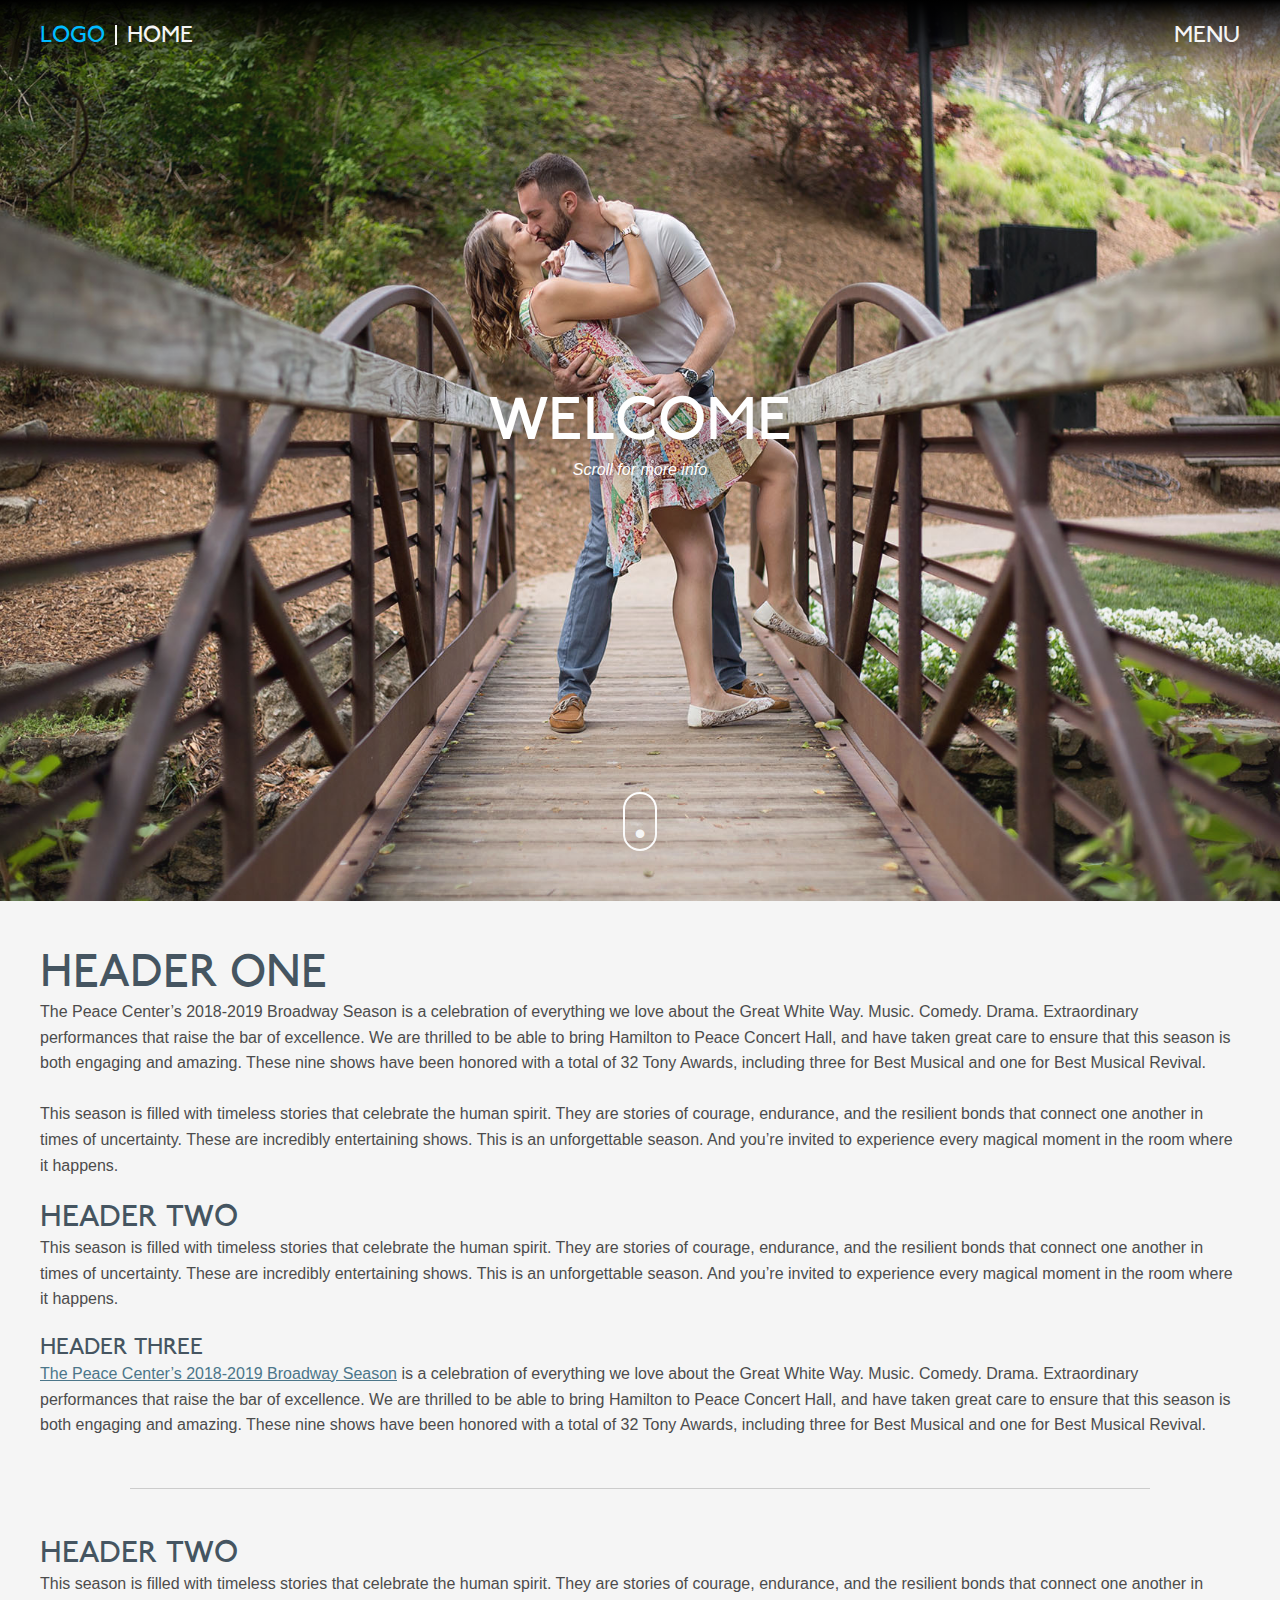
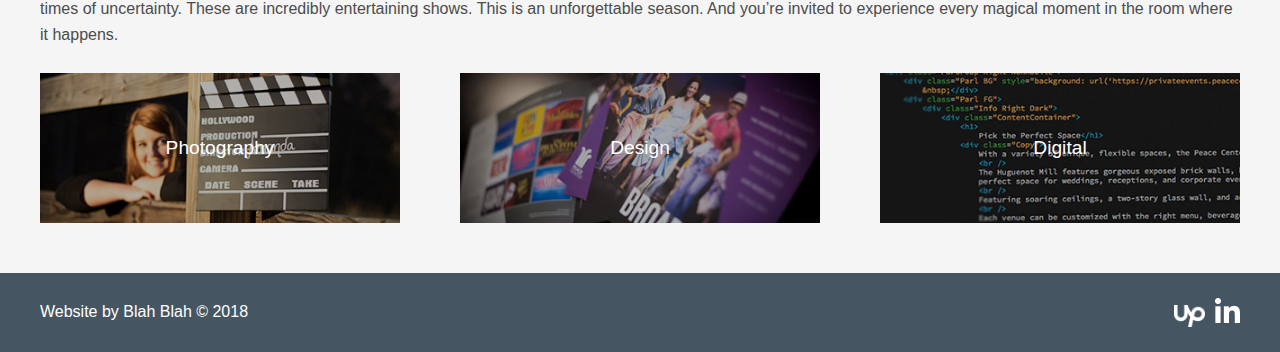
==== commit 17060c9c: "mobile update" ====
--- a/index.html
+++ b/index.html
@@ -92,15 +92,15 @@
 				<div class="holder three">
 					<div class="boxlinks" style="background-image: url('resources/images/thumbs/amanda-home.jpg');">
 						<a class="gallink" href="gallery1.html">View Gallery</a>
-						<span class="galvanish">Photography</span>
+						<a class="galvanish">Photography</a>
 					</div>
 					<div class="boxlinks" style="background-image: url('resources/images/thumbs/bwbrochure.jpg');">
 						<a class="gallink" href="gallery2.html">View Gallery</a>
-						<span class="galvanish">Design</span>
+						<a class="galvanish">Design</a>
 					</div>
 					<div class="boxlinks" style="background-image: url('resources/images/thumbs/code-home.jpg');">
 						<a class="gallink" href="gallery3.html">View Gallery</a>
-						<span class="galvanish">Digital</span>
+						<a class="galvanish">Digital</a>
 					</div>
 				</div>
 			</div>
--- a/resources/css/style.css
+++ b/resources/css/style.css
@@ -290,7 +290,7 @@
 	font-size: 1.2rem;
 }
 
-.boxlinks a, .boxlinks span {
+.boxlinks a {
 	width: 100%;
 	height: 150px;
 	color: #ffffff;
@@ -300,26 +300,26 @@
 	align-items: center;
 }
 
-.boxlinks a {
+.boxlinks a.gallink {
 	background: rgba(75, 118, 138, 0.9);
 	margin-left: -100%;
 	transition-duration: 0.3s;
 }
 
-.boxlinks:hover a {
+.boxlinks:hover a.gallink {
 	background: rgba(75, 118, 138, 0.9);
 	margin-left: 0;
 	transition-duration: 0.3s;
 }
 
-.boxlinks span {
+.boxlinks a.galvanish {
 	background: rgba(0, 0, 0, 0.3);
 	transition-duration: 0.3s;
 	opacity: 1;
 	margin-top: -150px;
 }
 
-.boxlinks:hover span {
+.boxlinks:hover a.galvanish {
 	transition-duration: 0.3s;
 	margin-left: 100%;
 }
@@ -498,11 +498,11 @@
 		width: 30%;
 	}
 
-	.boxlinks a, .boxlinks span {
+	.boxlinks a {
 		height: 120px;
 	}
 
-	.boxlinks span {
+	.boxlinks a.galvanish {
 		margin-top: -120px;
 	}
 	
@@ -553,11 +553,11 @@
 		height: 150px;
 	}
 
-	.boxlinks a, .boxlinks span {
+	.boxlinks a {
 		height: 150px;
 	}
 
-	.boxlinks span {
+	.boxlinks a.galvanish {
 		margin-top: -150px;
 	}
 	
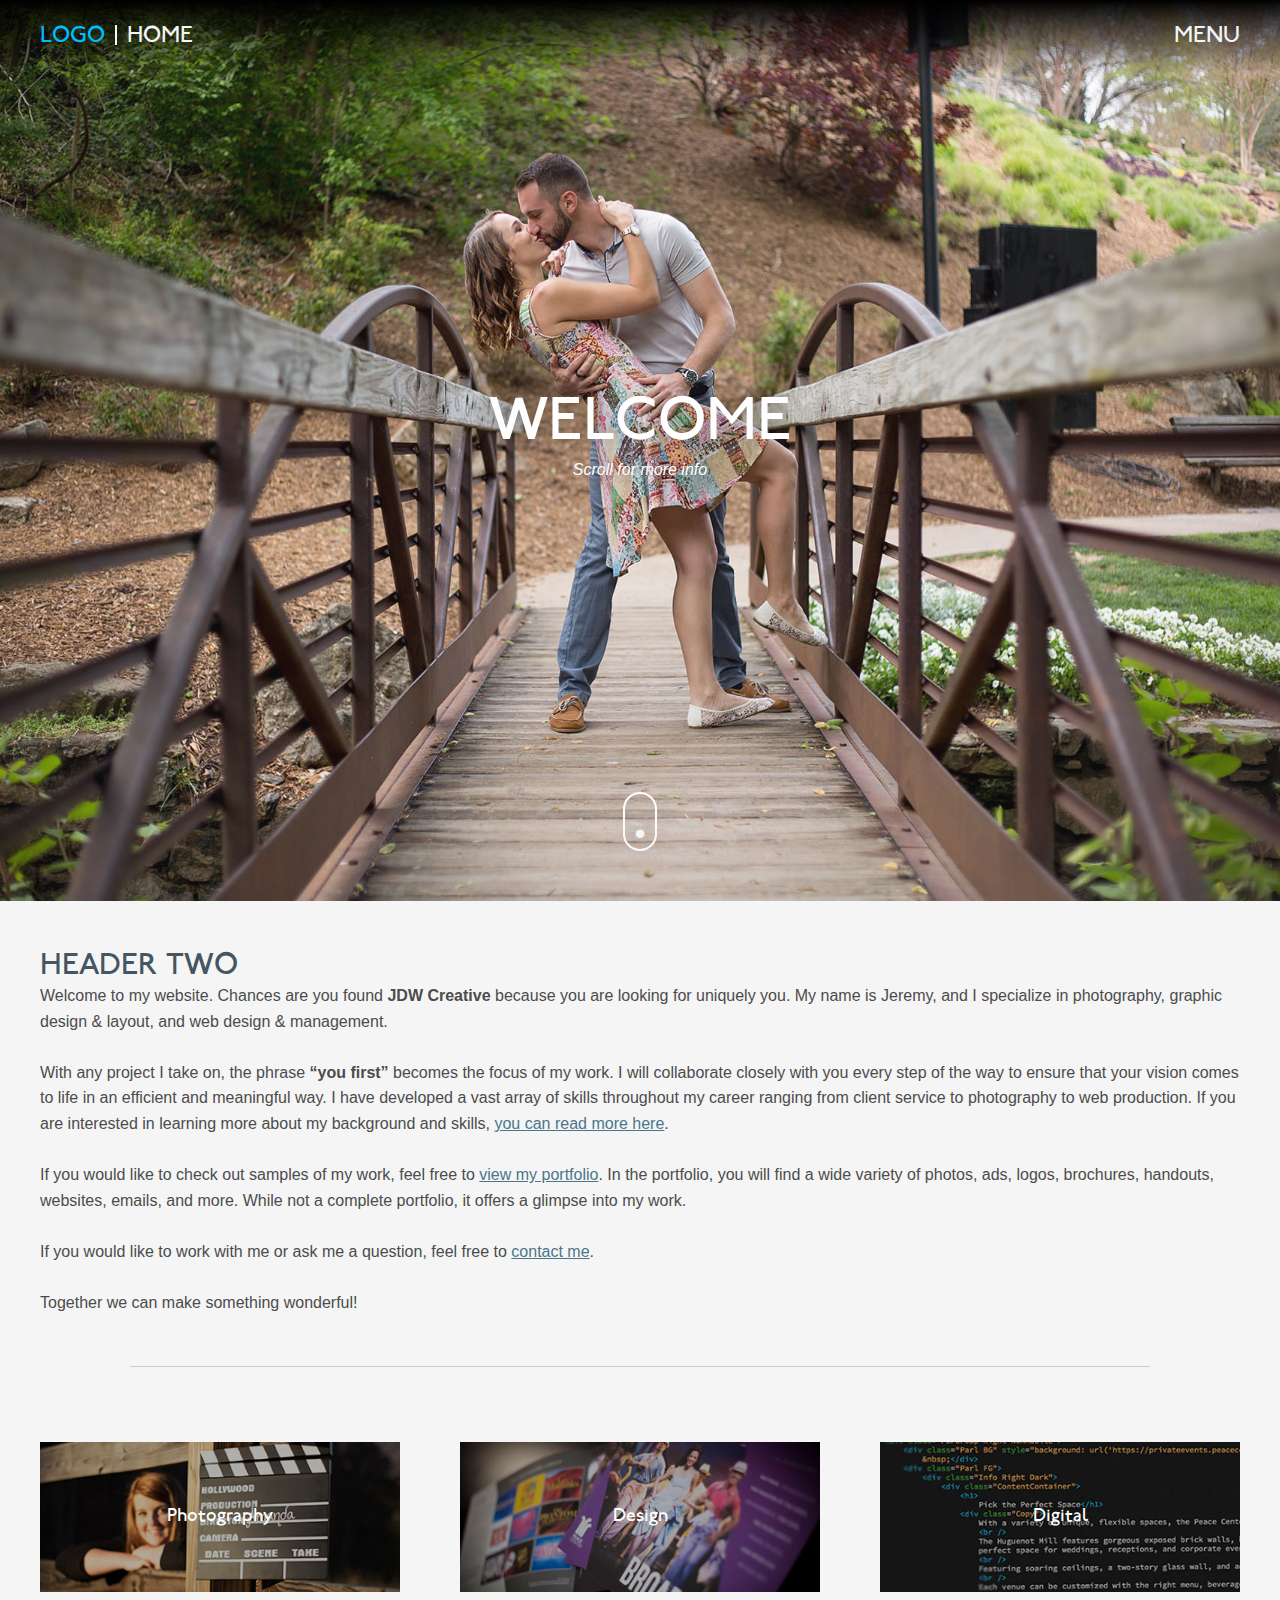
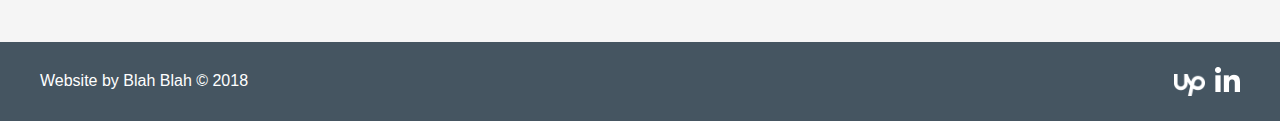
==== commit 225f0624: "rough content push" ====
--- a/index.html
+++ b/index.html
@@ -19,7 +19,7 @@
 		<div class="holder maxw">
 			<div class="logo">
 				<span>Logo</span>
-				<div style="background: #f5f5f5; width: 2px; height: 20px; display: inline-block; margin: 0 10px;"></div>
+				<div style="background: #f5f5f5; width: 2px; height: 20px; margin: 0 10px;"></div>
 				<span>Home</span>
 			</div>
 			<div class="mobiletoggle">Menu</div>
@@ -75,32 +75,31 @@
 		<div class="maxw">
 			<div class="content">
 				<div class="copy">
-					<h1>Header One</h1>
-					<p>The Peace Center’s 2018-2019 Broadway Season is a celebration of everything we love about the Great White Way. Music. Comedy. Drama. Extraordinary performances that raise the bar of excellence. We are thrilled to be able to bring Hamilton to Peace Concert Hall, and have taken great care to ensure that this season is both engaging and amazing. These nine shows have been honored with a total of 32 Tony Awards, including three for Best Musical and one for Best Musical Revival.<br><br>
+					<h2>Header Two</h2>
+					<p>Welcome to my website. Chances are you found <b>JDW Creative</b> because you are looking for uniquely you. My name is Jeremy, and I specialize in photography, graphic design & layout, and web design & management.<br><br>
 
-					This season is filled with timeless stories that celebrate the human spirit. They are stories of courage, endurance, and the resilient bonds that connect one another in times of uncertainty. These are incredibly entertaining shows. This is an unforgettable season. And you’re invited to experience every magical moment in the room where it happens.</p>
-					<h2>Header Two</h2>
-					<p>This season is filled with timeless stories that celebrate the human spirit. They are stories of courage, endurance, and the resilient bonds that connect one another in times of uncertainty. These are incredibly entertaining shows. This is an unforgettable season. And you’re invited to experience every magical moment in the room where it happens.</p>
-					<h3>Header Three</h3>
-					<p><a href="#">The Peace Center’s 2018-2019 Broadway Season</a> is a celebration of everything we love about the Great White Way. Music. Comedy. Drama. Extraordinary performances that raise the bar of excellence. We are thrilled to be able to bring Hamilton to Peace Concert Hall, and have taken great care to ensure that this season is both engaging and amazing. These nine shows have been honored with a total of 32 Tony Awards, including three for Best Musical and one for Best Musical Revival.</p>
+					With any project I take on, the phrase <b>“you first”</b> becomes the focus of my work. I will collaborate closely with you every step of the way to ensure that your vision comes to life in an efficient and meaningful way. I have developed a vast array of skills throughout my career ranging from client service to photography to web production. If you are interested in learning more about my background and skills, <a href="about.html">you can read more here</a>.<br><br>
+
+					If you would like to check out samples of my work, feel free to <a href="galleryselect.html">view my portfolio</a>. In the portfolio, you will find a wide variety of photos, ads, logos, brochures, handouts, websites, emails, and more. While not a complete portfolio, it offers a glimpse into my work.<br><br>
+
+					If you would like to work with me or ask me a question, feel free to <a href="contact.html">contact me</a>.<br><br>
+
+					Together we can make something wonderful!
+					</p>
 				</div>
 				<div class="sectionSep"></div>
-				<div class="copy">
-					<h2>Header Two</h2>
-					<p>This season is filled with timeless stories that celebrate the human spirit. They are stories of courage, endurance, and the resilient bonds that connect one another in times of uncertainty. These are incredibly entertaining shows. This is an unforgettable season. And you’re invited to experience every magical moment in the room where it happens.</p>
-				</div>
 				<div class="holder three">
 					<div class="boxlinks" style="background-image: url('resources/images/thumbs/amanda-home.jpg');">
 						<a class="gallink" href="gallery1.html">View Gallery</a>
-						<a class="galvanish">Photography</a>
+						<a class="galvanish" href="gallery1.html">Photography</a>
 					</div>
 					<div class="boxlinks" style="background-image: url('resources/images/thumbs/bwbrochure.jpg');">
 						<a class="gallink" href="gallery2.html">View Gallery</a>
-						<a class="galvanish">Design</a>
+						<a class="galvanish" href="gallery2.html">Design</a>
 					</div>
 					<div class="boxlinks" style="background-image: url('resources/images/thumbs/code-home.jpg');">
 						<a class="gallink" href="gallery3.html">View Gallery</a>
-						<a class="galvanish">Digital</a>
+						<a class="galvanish" href="gallery3.html">Digital</a>
 					</div>
 				</div>
 			</div>
--- a/resources/css/style.css
+++ b/resources/css/style.css
@@ -1,4 +1,4 @@
-a,abbr,acronym,address,applet,article,aside,audio,b,big,blockquote,body,canvas,caption,center,cite,code,dd,del,details,dfn,div,dl,dt,em,embed,fieldset,figcaption,figure,footer,form,h1,h2,h3,h4,h5,h6,header,hgroup,html,i,iframe,img,ins,kbd,label,legend,li,mark,menu,nav,object,ol,output,p,pre,q,ruby,s,samp,section,small,span,strike,strong,sub,summary,sup,table,tbody,td,tfoot,th,thead,time,tr,tt,u,ul,var,video{margin:0;padding:0;border:0;font:inherit;vertical-align:baseline}footer,header,hgroup,menu,nav,section{display:block}ol,ul{list-style:none}body,html{font-size:16px;background-color:#f5f5f5;color:#4c4c4c;font-family:Avenir-Book,Helvetica,Arial,sans-serif;width:100%;overflow-x:hidden;line-height:1}:focus{outline:none;}input{font-size:15px;}
+a,abbr,acronym,address,applet,article,aside,audio,b,big,blockquote,body,canvas,caption,center,cite,code,dd,del,details,dfn,div,dl,dt,em,embed,fieldset,figcaption,figure,footer,form,h1,h2,h3,h4,h5,h6,header,hgroup,html,i,iframe,img,ins,kbd,label,legend,li,mark,menu,nav,object,ol,output,p,pre,q,ruby,s,samp,section,small,span,strike,strong,sub,summary,sup,table,tbody,td,tfoot,th,thead,time,tr,tt,u,ul,var,video{margin:0;padding:0;border:0;font:inherit;vertical-align:baseline}footer,header,hgroup,menu,nav,section{display:block}ol,ul{list-style:none}body,html{font-size:16px;background-color:#f5f5f5;color:#4c4c4c;font-family:Avenir-Book,Helvetica,Arial,sans-serif;width:100%;overflow-x:hidden;line-height:1}:focus{outline:none;}input{font-size:15px;}b,strong{font-weight:bold;}i,em{font-style:italic;}
 
 /*Font Family Import*/
 @font-face {
@@ -7,7 +7,7 @@
 }
 
 /*Font Styles*/
-h1,h2,h3,h4,h5,h6, .boxlinks span, nav, .mobiletoggle, .logo, #saveForm {
+h1,h2,h3,h4,h5,h6, .boxlinks a, nav, .mobiletoggle, .logo, #saveForm {
 	font-family: 'Johnston', 'Avenir', helvetica, arial, sans-serif;
 }
 
@@ -59,6 +59,17 @@
 
 .quarter a {
 	display: block;
+	padding: 10px;
+	background: #4b768a;
+	margin: 15px 0;
+	text-align: center;
+	color: #f5f5f5;
+	text-decoration: none;
+	border-radius: 50px;
+}
+
+.quarter a:hover {
+	background: #76b758;
 }
 
 .copy p:last-of-type {
@@ -151,6 +162,10 @@
 
 .logo span:first-of-type {
 	color: #00bbff;
+}
+
+.logo span:last-of-type, .logo div {
+	display: none;
 }
 
 .menu {
@@ -212,6 +227,7 @@
 .hero h1 {
 	font-size: 4rem;
 	color: #ffffff;
+	text-align: center;
 }
 
 .hero p {
@@ -331,6 +347,7 @@
 input {
 	width: 100%;
 	padding: 15px;
+	border: none;
 }
 
 input:first-of-type {
@@ -344,6 +361,7 @@
 	font-family: 'Avenir', arial, helvetica, sans-serif;
 	font-size: 15px;
 	line-height: 1.6;
+	border: none;
 }
 
 #saveForm {
@@ -363,49 +381,19 @@
 	transition-duration: 0.3s;
 }
 
-.third {
+.portfolio {
 	width: calc(100% / 1);
-}
-
-.select {
-	min-height: calc((100vh - 90px) / 3);
-	align-items: center;
-	background-size: cover;
-	background-position: center;
-	overflow: hidden;
-}
-
-.select h1 {
-	width: 100%;
-	text-align: center;
-	color: #f5f5f5;
-	text-shadow: 0 0 20px rgba(0,0,0,0.5);
-	min-height: calc((100vh - 90px) / 3);
-	align-items: center;
-	transition-duration: 0.3s;
-	opacity: 1;
-}
-
-.select h1.link {
-	margin-left: -100%;
-	background: rgba(75, 118, 138, 0.9);
-	opacity: 0;
-	width: 0;
-	transition-duration: 0.3s;
-	text-shadow: none;
-}
-
-.select:hover h1.link {
-	margin-left: 0;
-	opacity: 1;
-	width: calc(100vw / 1);
-	transition-duration: 0.3s;
-}
-
-.select:hover h1.vanish {
-	width: 0;
-	opacity: 0;
-	transition-duration: 0.3s;
+	height: calc((100vh - 90px) / 3);
+	margin: 0;
+}
+
+.portfolio a {
+	height: calc((100vh - 90px) / 3);
+	font-size: 2rem;
+}
+
+.portfolio a.galvanish {
+	margin-top: calc((-100vh + 90px) / 3);
 }
 
 /*Slider Styles*/
@@ -485,6 +473,10 @@
 		max-width: 700px;
 	}
 	
+	.logo span:last-of-type, .logo div {
+		display: inline-block;
+	}
+	
 	input {
 		width: calc(48% - 30px);
 	}
@@ -504,6 +496,20 @@
 
 	.boxlinks a.galvanish {
 		margin-top: -120px;
+	}
+	
+	.portfolio {
+		width: calc(100% / 1);
+		height: calc((100vh - 90px) / 3);
+		margin: 0;
+	}
+
+	.portfolio a {
+		height: calc((100vh - 90px) / 3);
+	}
+
+	.portfolio a.galvanish {
+		margin-top: calc((-100vh + 90px) / 3);
 	}
 	
 	footer .maxw {
@@ -561,20 +567,18 @@
 		margin-top: -150px;
 	}
 	
-	.third {
+	.portfolio {
 		width: calc(100% / 3);
-	}
-
-	.select {
-		min-height: calc(100vh - 90px);
-	}
-
-	.select h1 {
-		min-height: calc(100vh - 90px);
-	}
-
-	.select:hover h1.link {
-		width: calc(100vw / 3);
+		height: calc((100vh - 90px) / 1);
+		margin: 0;
+	}
+
+	.portfolio a {
+		height: calc((100vh - 90px) / 1);
+	}
+
+	.portfolio a.galvanish {
+		margin-top: calc((-100vh + 90px) / 1);
 	}
 	
 	/*Gallery Styles*/
